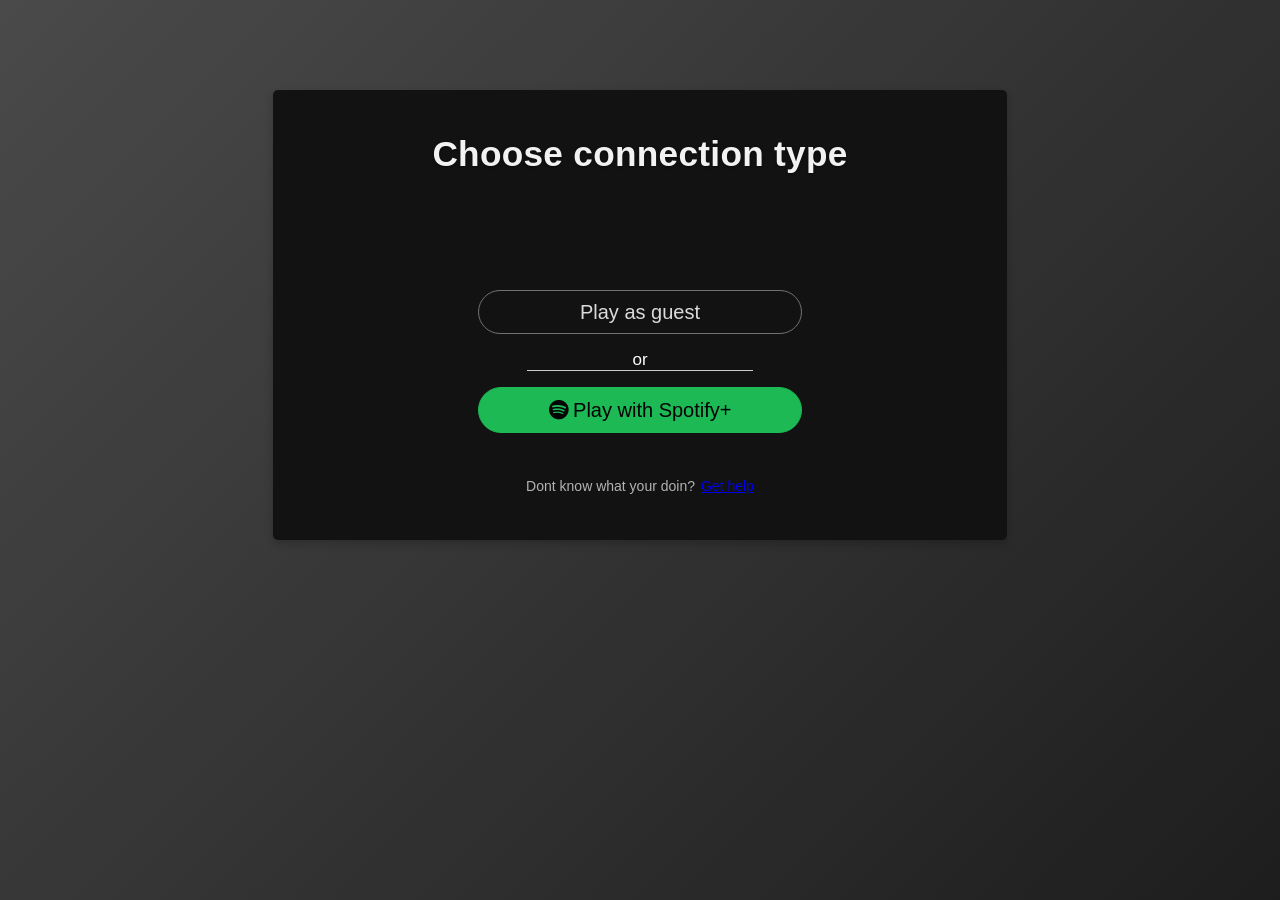
==== src/index.html @ c66ce740 "move stuff around" ====
<!DOCTYPE html>
<html lang="en">
<head>
    <meta charset="UTF-8">
    <meta name="viewport" content="width=device-width, initial-scale=1.0">
    <title>Quiz website</title>
    <link rel="stylesheet" href="https://cdnjs.cloudflare.com/ajax/libs/font-awesome/6.4.0/css/all.min.css">
    <link rel="stylesheet" href="styles.css" />
</head>
<body>
    <div class="full-container full-container-index">
        <div class="container">
            <h1 style="text-align:center">Choose connection type</h1>
            <div class="button_col">
                <a href="#" class="guest btn"> Play as guest</a>
                <div class="or-divider">
                    <span class="vl-innertext">or</span>
                </div>
                <a href="https://accounts.spotify.com/authorize?client_id=6a0c19945dd14aa29406d2311b6c3d64&response_type=code&redirect_uri=https%3A%2F%2Fexample.org%2Fcallback&scope=user-read-private%20user-read-email" class="spotify btn">
                <i class="fab fa-spotify"></i> Play with Spotify+
                </a>
            </div>
            <div class="sign-up-container">
                <div class="help-footer">
                    <span class="help-text">Dont know what your doin?</span>
                    <a target="_blank" href="https://www.youtube.com/watch?v=oHg5SJYRHA0&ab_channel=cotter548" class="help_btn">Get help</a>
                </div>
            </div>
        </div>
    </div>

</body>
</html>
---- src/styles.css ----
* {
    box-sizing: border-box;
    margin: 0;
    padding: 0;
    font-family: Circular, Helvetica, Arial, sans-serif;
}

:root {
    --background-base: #1ed760;
    --wrong-answer: red;
    --score-final: 0;
    --time-taken-final: 0;
    --correct-answers-final: 0;
    --best-question-final: 0;
    --best-artist-final:"none";
}
@property --score {
  syntax: "<integer>";
  initial-value: 0;
  inherits: false;
}
@property --time-taken {
    syntax: "<integer>";
    initial-value: 0;
    inherits: false;
}

@property --correct-answers {
    syntax: "<integer>";
    initial-value: 0;
    inherits: false;
}


@property --best-question {
    syntax: "<integer>";
    initial-value: 0;
    inherits: false;
}




.full-container {
    background: 
    /* linear-gradient(rgba(255, 255, 255, 0.1) 0%, rgb(0, 0, 0) 100%), */
     linear-gradient(135deg, rgba(80, 80, 80, 0.9) 0%, rgba(30, 30, 30, 0.95) 100%),
     url('https://login.scdn.co/static/images/login-burst.svg') center/cover no-repeat,
    #121212;
    display: flex;
    justify-content: center;
    align-items: flex-start;
    padding: 10vh 20px;
    height: 100vh;
}

.btn {
  width: 100%;
  padding: 12px 12px;
  border: 1px solid #818181;
  border-radius: 9999px;
  margin: 5px 5px;
  opacity: 0.85;
  font-size: 20px;
  line-height: 18px;
  text-decoration: none; /* remove underline from anchors */
  touch-action: manipulation;
  transition-duration: 33ms;
  transition-property: background-color, border-color, color, box-shadow, filter, transform;
  background-color: transparent;
  color: #ffffff;
  box-sizing: border-box;

}


.btn:hover {
  opacity: 0.7;
  border-color: #ffffff;
}

.spotify {
    background-color: var(--background-base);
    border: 1px solid var(--background-base);
    color: #000000;
}

.or-divider {
  font-size: 17px;
  width: 70%;
  border-bottom: 1px solid #ccc;
  color: #ffffff;
  
}

.container {
    border-radius: 5px;
    background-color: #121212;
    width: 100%;
    max-width: 734px;
    padding: 20px 10px 30px 10px;
    box-shadow: 0 4px 8px 0 rgba(0, 0, 0, 0.2);
    display: flex;
    flex-direction: column;
    text-align: center;
    justify-content: flex-start;
    min-height: 50vh;
    

}
h1 {
    display: block;
    font-size: 2em;
    margin-block-start: 0.67em;
    margin-block-end: 0.67em;
    margin-inline-start: 0px;
    margin-inline-end: 0px;
    font-weight: bold;
    unicode-bidi: isolate;
    font-weight: 700;   /* Bold, but not super heavy */
    font-size: 2.2rem;  /* Or responsive units like clamp() */
    letter-spacing: 0.3px; /* Adds slight polish */
    text-shadow: 0 1px 3px rgba(0, 0, 0, 0.4);
    color: #f2f2f2;
    font-weight: 700;   /* Bold, but not super heavy */
    font-size: 2.2rem;  /* Or responsive units like clamp() */
    letter-spacing: 0.3px; /* Adds slight polish */
    text-shadow: 0 1px 3px rgba(0, 0, 0, 0.4);
    
}

.help-footer {
  display: flex;
  justify-content: center;
  align-items: center;
  gap: 6px;
  font-size: 14px;
  color: #b3b3b3;
  margin-top: 40px;
  text-align: center;
}

.help_btn  {
    align-items: center;
    display: flex;
    flex-direction: column;
    gap: 6px;
    font-size: 14px;
}

.button_col {
  display: flex;
  flex-direction: column;
  align-items: center;
  list-style: none;
  padding: 0px;
  text-indent: 0px;
  display: flex;
  flex-direction: column;
  width: 324px;
  margin: 0px auto;
  row-gap: normal;
  gap: 11px; /* spacing between buttons */
  margin-top: auto;
}

.sign-up-container {
    display: block;
    padding-block-end: 16px;
}

.setup-container {
    position: relative;
    display: flex;
    flex-direction: column;
    background-color: #121212;
    row-gap: normal;
    width: 100%;
    border-radius: 8px;
    justify-content: flex-start;
    padding: 10px;
    align-items: center;
    max-width: 900px;
    color:#121212;
    min-height: 55vh;
    max-height: 70vh;
    padding-bottom: 30px;
}

.content-box {
    transition: height 0.3s ease, padding 0.3s ease;
}

.setup-container h1 {
    color: #ff6ec4;
    opacity: 0.7;

}
.dashboard {
    padding: 50px;
}
.progress-tab {
   display: flex;
   flex-direction: row;
   position: relative;
   justify-content: space-between;
   margin: 1rem 0 2rem;
   width: 60%;
   box-sizing: border-box;
   counter-reset: step; /* creates a variable name (essentially) */
   z-index: 2;
}

.progress-tab::before {
    content: "";
    position: absolute;/* i think this is used such that it goes through the other elements. */
    background: rgba(255, 255, 255, 0.185);
    transform: translateY(-50%);
    top: 50%;
    height: 4px;
    width: 100%;/* i dont have better solution for now. this includes the padding into the width*/
    z-index: -1;
}

.tablinks-btn {
    transition: 0.3s;
    border: none;
    outline: none;
    padding: 8px 12px;
    border-radius: 50%;
    background-color: #E5E4E2;
    border: 1px solid #818181;
    color:#121212;
    font-size: 10px;
}

.tablinks-btn.complete {
    background-color: #7975ee;
}
.tablinks-btn-active {
    background-color: #ff6ec4 !important;
    color: #f3f3f3 !important;
}

.tablinks-btn.complete::before {
    background-color: transparent;
    color: #121212;
    content: "✔";
    padding: 0px 0px;
}

.tablinks-btn.complete.tablinks-btn-active::before {
    /* make a more specific class that can be used when a tablink is both active and complete to style it*/
    counter-increment: step;
    content: counter(step);
    color: #f3f3f3;
}
.tablinks-btn::before {
    counter-increment: step; /* tells us what incrementation to use it will be used in DOM order. so the first in the html list will be 1.*/
    content: counter(step); /* sets the content to be the counter*/
}

.tablinks-btn::after {
    content: attr(data-title);
    position: absolute;
    top: calc(100% + 0.5rem);
    transform: translateX(-50%);
    font-size: 0.85rem;
    color: #666;
}
.tablinks-btn:hover {
  border-color: #ffffff;
  cursor: pointer;

}

.step-select {
    padding: 5px 20px;
    float: left;
}
.h1-dashboard {
    margin-block-end: 0.2em;
}
.h3-dashboard {
    color: #f2f2f2;
}
/*dashboard search playlists components. */

.setup-step {
    display: none;
    transform-origin: top;
    animation: animate 0.5s;
}

.setup-step-active {
    position: relative; /* enables child absolute positioning */
    border-radius: 10px;
    border: #666 1px;
    border-style: solid;
    display: flex;
    padding: 10px 10px;
    flex-direction: column;
    justify-content: flex-start;
    width: 90%;
    align-items: flex-start;
    overflow-y: hidden;
    margin-bottom: 10px;
    flex-grow: 0.7;
}


/* width */
::-webkit-scrollbar {
  width: 12px;
}

/* Track */
::-webkit-scrollbar-track {
  background: #888; 
  border-radius: 5px;
}
 
/* Handle */
::-webkit-scrollbar-thumb {
  background: #555;
  border-radius: 5px;
  border: 3px solid #888;/*this adds the gaps between the track and the thumb */
}

/* Handle on hover */
::-webkit-scrollbar-thumb:hover {
  background: #555; 
}

/* .search-bar {
    display: flex;
    justify-content: space-between;
    width: 100%;
    padding: 0 0 4px 0;
    align-items: flex-start;
} */
.container-next-sort {
    display: flex;
    flex-direction: row;
    gap: 5px;
}
.setup-step input[type=text],.search-bar {
  float: left;
  padding: 4px;
  border: none;
  font-size: 17px;
  background-color: #666;
  border-radius: 10px;
  color: #f2f2f2;
  max-width: 40%;
  min-width: 150px;
  min-height: 60%;
}

.sort-btn {
    all: unset;
    color: #666;
    background-color: transparent;
    cursor: pointer;
}

::placeholder {
    color: #f2f2f2;
    opacity: 0.6;
}

/* we now will do the row stuff*/

.rows-search-container {
    padding:5px 5px;
    display: flex;
    flex-direction: column;
    row-gap: 10px;
    width: 100%;
    max-height: 100%;
    column-gap: 16px;
    align-items: center;
    overflow-y: auto;
    overflow-x: hidden;
    counter-reset: step-playlist;
}

.rows-search-container.masked, .rows-search-container-dropdown.masked {
    mask-image: linear-gradient(to bottom, black 80%, transparent 100%) !important;
    -webkit-mask-image: linear-gradient(to bottom, black 80%, transparent 100%) !important;
    mask-size: 100% 100% !important;
    mask-repeat: no-repeat !important;
    -webkit-mask-size: 100% 100% !important;
    -webkit-mask-repeat: no-repeat !important;
}

.row-search {
    width: 100%;
    display: grid;
    align-items: center;
    column-gap: 10px;
    padding: 5px 5px;
    grid-template-columns: 10px 50px 1fr 100px;
    border-radius: 10px;
    
}

.row-search:hover, .row-search-dropdown:hover {
    transition: 0.3s;
    background-color: #222222;
    cursor: pointer;
}
.img-container {
    width: 50px;
    height: 50px;
    overflow: hidden;
    position: relative;
}

.row-index::before {
    counter-increment: step-playlist; /* tells us what incrementation to use it will be used in DOM order. so the first in the html list will be 1.*/
    content: counter(step-playlist); /* sets the content to be the counter*/
    color: #f2f2f2;
}


.text-column {
    color: #f2f2f2;

}

.img-container img {
  width: 100%;
  height: 100%;
  object-fit: cover;
  display: block;
  border-radius: 8px; /* optional rounded corners */
}


.row-search-selected {
    transition: 0.3s;
    animation: gradientShift 6s ease infinite;
    background: linear-gradient(270deg, #ff6ec4, #7975ee, #ff6ec4);
    background-size: 400% 400%; /* zooms out so you may see only a prtion of the background */
}

.row-index.row-index-selected::before {
    color: #f2f2f2;
    content: "✔";
    padding: 0px 0px;
}

@keyframes gradientShift {
  0% { background-position: 0% 50%; }
  50% { background-position: 100% 50%; }
  100% { background-position: 0% 50%; }


}

/*below is the css for a multi choice question*/
.multi-choice-select-container {
    width: 100%;
    padding: 0px 0px;
    display: flex;
    align-items: flex-start;
    justify-content: flex-start;
    flex-direction: column;
    overflow-y: hidden;
    overflow-x: hidden;
}
.multi-choice-options-container {
    display: grid;
    width: 100%;
    padding: 0 clamp(5px, 20%, 150px);
    margin-top: 20px;
}

.multi-choice-heading {
    display: flex;
    padding-bottom: 5px;
    align-items: center;
    justify-content: space-between;
    width: 100%;
    padding-right: 5px;
    
}
.multi-choice-option {
    display: flex;
    justify-content: center;
    align-items: center;
    padding: 8px 10px;
    
}

.next-button {
    color: #f2f2f2;
    height: 100%;
    font-size: 25px;
    
}

.next-button:hover {
    border-color: #ffffff;
    color: #ff6ec4;
    transition: 0.3s;
    cursor: pointer;
}

.multi-choice-option:hover {
    color: #ff6ec4;
    transition: 0.3s;
    cursor: pointer;
    opacity: 0.7;
}

.multi-choice-option.btn:hover h4 {
  color: #ff6ec4;
  transition: 0.3s;
}


.row-search.hide-row-search {
    display: none;
    transform-origin: top;
    animation: animate 0.5s;
}
.start-game-button-container {
    width: 90%;
    max-width: 650px;
    display: flex;
    flex-direction: row;
    align-items: center;
    justify-content: flex-end;

}
.start-game-btn {
    color: #f2f2f2;
    background-color: #6A82FB;
    bottom: 5px;
    border:#b3b3b3 solid 1px;
    border-radius: 10px;
    right: 5px;
    padding: 10px 20px;
    cursor: pointer;
    filter: none;
    pointer-events: auto;
    width: auto;
    font-size: 16px;
    position: relative;
    
}


.not-clickable {
  filter: grayscale(100%) brightness(0.7);
  cursor: not-allowed;
  pointer-events: auto;/* stops button clicks but still allows hover */
}



.start-game-btn .tooltiptext {
    display: none;
}

.start-game-btn:hover .tooltiptext {
    visibility: hidden;
}

.start-game-btn.not-clickable:hover .tooltiptext {
  visibility: visible;
  cursor:default;
  opacity: 1;
}
.start-game-btn.not-clickable .tooltiptext {
  display: inline;
  visibility: hidden;
  width: 120px;
  background-color: black;
  color: white;
  text-align: center;
  border-radius: 3px;
  padding: 5px 0;
  /* Position the tooltip */
  position: absolute;
  z-index: 1;
  left: 50%;
  margin-left: -60px;
  top: 110%;
}

#loading-state {
    display: none;
}
.spinner {
    stroke: #ff6ec4;


}

.spinner-rotate {
    transform-origin: center;
    animation: spinner-rotate-animation 2s linear infinite;
}


.spinner-ring {
  stroke-linecap: round;
  animation: spinner-dash-animation 1.5s ease-in-out infinite;
}


@keyframes spinner-rotate-animation {
  100% {
    transform: rotate(360deg);
  }
}


@keyframes spinner-dash-animation {
  0% {
    stroke-dasharray: 0 150;
    stroke-dashoffset: 0;
  }
  47.5% {
    stroke-dasharray: 42 150;
    stroke-dashoffset: -16;
  }

  95%, 100% {
    stroke-dasharray: 42 150;
    stroke-dashoffset: -59;
  }

}

.game-container {
    position: relative;
    color: #f2f2f2;
    padding-top: 0px;
}

.game-progress-bar {
    color: #666;
    counter-reset: questionNum;
    
}

.progress-complete { 
    stroke-dasharray: 64 0;/*for the 48 24 box, max is 64, */
    stroke-dashoffset: 16;
    stroke-linecap: round;
    animation: progress-dynamic 4s ease-in-out infinite;
}

.progress-not-complete {
    stroke-dasharray: 48 16;
    stroke-dashoffset: 64;

}
@keyframes progress-dynamic {
    0% {
        stroke-dasharray: 64 0;
     }
     50% {
        stroke-dasharray: 0 64;
     }
     100% {
        stroke-dasharray: 64 0;
    }
}

.question-container {
    position: relative;
    width: 90%;
    max-width: 650px;
    flex-grow: 1;
    display: flex;
    flex-direction: column;
    padding: 2px;
}

.game-container::before {
    position: absolute;
    content: "";
    left: 25%;
    width: 50%;
    color: #ff6ec4;
    background-color: #ff6ec4;
    height: 2px;
}
.svg-wrapper {
    display: flex;
    align-items: center;
    justify-content: center;
}
/* .svg-wrapper::before {
    position: absolute;
    content: "";
    left: 50%;
    width: 30px;
    color: #ff6ec4;
    background-color: #ff6ec4;
    height: 15px;
    border-bottom-left-radius:999px;
    border-bottom-right-radius: 999px;
    transform: translateX(-50%);
} */

.multi-choice-select-container.multi-choice-select-container-quiz {
    flex-grow: 1;
    display: flex;
    align-items: space-between;
    padding: 2px;
}

.multi-choice-options-container.multi-choice-options-container-quiz {
    flex-grow: 0.7;
    display: flex;
    flex-direction: column;
    justify-content: center;
    align-items: center;
    padding: 5px;
}

.btn-game {
    width: calc(100% - 60px); /*required for the wrong and correct answer display on low viewports MUST BE HARD CODED UNLESS USING JS.*/
    margin: 5px clamp(5px, 5%, 30px);
    white-space: nowrap;
    max-width: 400px;
    min-width: 100px;
}

.qText {
    color: #ff6ec4;
    font-size: 21px;

}

.game-header-wrapper {
    position: relative;
    width: 90%;
    max-width: 650px;
    justify-content: center;
    align-items: center;
    display: flex;
}
.game-score {
    color: transparent;
    position: absolute;
    z-index: 1;
    right: 0%;
    top: 50%;
    transform: translateY(-50%);
    font-size: 20px;
    animation: gradientShift 4s linear infinite;
    background: linear-gradient(60deg, #ff6ec4,#7975ee);
    -webkit-background-clip: text; /* applys the background to the text itself. */
    font-weight: bold;
    background-size: 400% 400%;
}
.score-text {
    color: transparent;
    counter-set: score var(--score);
    transition: --score 3.5s;
}

.score-text::before {
    content: counter(score);
}

.score-text:hover {
  --score: 100;
}

.score-text-review {
    counter-set: score var(--score);
    animation: animate-score-text ease-in-out 2s forwards;
}

.score-text-review::before {
    content: counter(score);
}

.time-text {
    counter-set: time-taken var(--time-taken);
    animation: animate-time-taken-text ease-in-out 2s forwards;

}

.time-text::before {
    content: counter(time-taken);
}

.correct-answer-text {
    counter-set: correct-answers var(--correct-answers);
    animation: animate-correct-answers-text ease-in-out 2s forwards;
}

.correct-answer-text::before {
    content: counter(correct-answers);
}

.best-question-text {
    counter-set: best-question var(--best-question);
    animation: animate-best-question-text ease-in-out 2s forwards;
}

.best-question-text::before {
    content: counter(best-question);
}

.best-artist-text {
    position: relative;
}
.best-artist-text::before {
    content: var(--best-artist-final);
    white-space: nowrap;          /* Prevents line breaks */
    overflow: visible;            /* Allow it to overflow */
    display: inline-block;        /* Required for white-space + size control */
    position: absolute;
    z-index: 1;
    color: transparent;
    animation: animate-blur ease-in-out 2s forwards;
    transform: translateX(-50%) translateY(-50%);
}

@keyframes animate-blur {
    from {
        text-shadow: 0 0 10px #f2f2f2;
    }
    to {
        text-shadow: 0 0 0px #f2f2f2;
    }
}

@keyframes animate-time-taken-text {
    from {
        --time-taken: 0;
    }
    to {
        --time-taken: var(--time-taken-final);
    }
}

@keyframes animate-best-question-text {
    from {
        --best-question: 0;
    }
    to {
        --best-question: var(--best-question-final);
    }
}


@keyframes animate-score-text {
    from {
        --score: 0;
    }
    to {
        --score: var(--score-final);
    }
}

@keyframes animate-correct-answers-text {
    from {
        --correct-answers: 0;
    }
    to {
        --correct-answers: var(--correct-answers-final);
    }
}



.explosion {
    position: absolute;
    left: 50%; top: 50%;
    width: 32px; height: 32px;
    background: url('assets/images/EXPLOSION_ANIMATION.png');
    background-size: 192px 32px;
    image-rendering: pixelated;
    animation: boom 0.7s steps(6) forwards;
    transform-origin: center center;
    transform: translate(-50%, -50%) scale(10);

}

.explosion.explosion-long {
    width: 256px; height: 256px;
    background: url('assets/images/EXPLOSION_LONG_HORIZONTAL.png');
    background-size: 16384px 256px;
    animation: boomLong 1.5s steps(64) forwards;
    transform: translate(-50%, -50%) scale(1.2);
    z-index: 1000;
}
@keyframes boom {
  from { background-position: 0 0; }
  to   { background-position: -192px 0; }
}

@keyframes boomLong{
    from { background-position: 0 0; }
    to{ background-position: -16384px 0}

}

.wrong-answer-btn {
    background-color: var(--wrong-answer);
    border-color: var(--wrong-answer);
    position: relative; 
}

.wrong-answer-txt {
    color: var(--wrong-answer);

}

.wrong-answer-btn::after, .wrong-answer-txt::after {
    content:"❌";
    position: absolute;
    width: 30px;
    height: 18px;
    right: 0%;
    font-size: 20px;
    background-color: transparent;
    transform: translateX(30px);

}
.right-answer-btn {
    background-color: var(--background-base);
    position: relative;
}

.right-answer-btn::after, .right-answer-txt::after {
    content: "✔️";
    position: absolute;
    width: 30px;
    height: 18px;
    right: 0%;
    font-size: 20px;
    background-color: transparent;
    transform: translateX(30px);
}

.right-answer-txt {
    color: var(--background-base);

}

.points-pop-up {
    color: transparent;
    right: 50%;
    top: 50%;
    transform-origin: center middle;
    position:absolute;
    z-index: 10;
    font-size: 10px;
    font-weight: bold;
    animation: points-expand 0.5s ease-in forwards;
    background: transparent;
}

@keyframes points-expand {
    0% {
        scale: 1;
    }
    100% {
        scale: 5;
    }
}

.flying-numbers {
    color: transparent;
    background: linear-gradient(60deg, #ff6ec4,#7975ee);
    -webkit-background-clip: text;
    background-size: 400% 400%;
    transition: transform 1s ease-in;
    display: inline-block;/*this is required to apply the transform property to a span element. */
    animation: gradientShift 3s ease infinite;
}

.album-cover-container {
    width: 100%;
    display: flex;
    justify-content: center;
    position:relative;
    z-index: 1;
}

.album-check-question-img {
    width: 200px;
    height: 200px;
    border-radius: 5px;
}

.span-bold {
    font-weight: bold;
}

.search-bar input[type=text] {
    background-color: transparent;
    border: none;
    height: 100%;
    width: 100%;
    padding: 0;
    caret-color: #f2f2f2;
    font-size: 15px;
    color: #f2f2f2;
}

.search-bar input[type=text]:focus {
    
    outline: none;
}

.search-bar {
    border: 1px solid transparent;
    transition: transform 0.2s ease-in;
    display: flex;
    flex-direction: row;
}

.search-bar:has(input:focus) {
    /* the class has a child input: focus that can be selected*/
    border: 1px solid #f2f2f2;
    
}


.search-bar:hover {
    transform: scale(1.03);
}
.fa-caret-down {
    transition: transform 0.3s ease-in;
}
.search-bar:has(input:focus) .fa-caret-down {
    /*when the search bar has a child input in focus, the child element fa-caret-downb value should see this. */
    transform: rotate(90deg);
}

.container-wrapper-dropdown {
    background-color: #666;
    opacity: 0.95;
    width: 100%;
    display: none;
    position: absolute;
    top: 100%;
    z-index: 3;
    border-radius: 5px;
}
.rows-search-container-dropdown {
    position: relative;
    display: none;
    height: 150px;/*UPDATE THIS VALUE TO CHANGE THE HEIGHT OF THE ROW*/
    width: 100%;
    color: #f2f2f2;
    background-color: #666;
    padding-right: 15px;
    border-radius: 9px;
    opacity: 0.95;
    overflow-x: hidden;
    overflow-y: auto;
}

.search-bar-dropdown-container {
    position: relative;
    display: block;
}

.row-search-dropdown span {
    display: inline-block;
    position: relative;
}

.row-search-dropdown:hover span {
    animation: banner-rotate 5s linear infinite;
    padding-left: 50%;
    padding-right: 50%;
}

.row-search-dropdown {
    width: 100%;
    white-space: nowrap;
    overflow: hidden;
    position: absolute;
    border-radius: 5px;
    padding: 5px 5px;
    height: 30px;
    cursor: pointer;
}

@keyframes banner-rotate {
    0%   { transform: translate(0, 0); }
    100% { transform: translate(-75%, 0); }
}

.rows-search-container-dropdown.show, .container-wrapper-dropdown.show {
    display: block;
}
.answer-container {
    width: 100%;
    align-items: center;
    justify-content: center;
    display: grid;
    grid-auto-flow: column;
    gap: 0px;
    font-size: 12px;
    padding: 5px 5px;
    margin-bottom: 7px;
    height: 20px;

}

.text-answer {
    height: 100%;
    position:relative;
    width: 10px;
    justify-content: center;
    display: flex;
    align-items: flex-start;
}

.text-answer::after {
    content: "_";
    color: #f2f2f2;
    position: absolute;
    z-index: 2;
    bottom: 70%;
    height: 3px;
    left: 50%;
    transform: translateX(-50%);
}

#img-canvas {
    border-radius: 7px;
}

.verticle-align-center-1-line {
    gap: 5px;
    display: flex;
    flex-direction: row;
    align-items: center;
    justify-content: center;
    position: relative;
    width: 100%;
    padding: 5px 5px;
}

.review-container {
    position: relative;
    justify-content: center;
}

.review-container::before {
    content: "";
    display: none;
}

.full-container-width-height {
    flex:1;/* should take up the remainder of the space in the flex container*/
    position: relative;
    height: 100%;
    width: 100%;
    display: flex;
    align-items: center;
    justify-content: center;
}
.stats-table {
    display: flex;
    flex-direction: column;
    align-items: center;
    justify-content: flex-start;
}
.stat-row {
    grid-template-columns: 1fr 100px;
    position: relative;
}

.text-column.stat {
    align-items: center;
    justify-content: center;
    display: flex;
    flex-direction: row;
    
}

.stats-container h3 {
    color: #f2f2f2;
}
.color-text {
    animation: gradientShift 6s ease infinite;
    background: linear-gradient(60deg, #ff6ec4,#7975ee);
    color: transparent;
    -webkit-background-clip: text; /* applys the background to the text itself. */
    background-size: 400% 400%;
}

.stat-row::after {
    position: absolute;
    width: 100px;
    content: "";
    height: 1px;
    background: #ff6ec4;
    opacity: 0.5;
    background-size: 400% 400%;
    animation: gradientShift 6s ease infinite;
    z-index: 1;
    color: #f2f2f2;
    bottom: 0%;
    left: 50%;
    transform: translateX(-50%);

}

.quiz-lynx-container {
    flex:0.2;
}
.quiz-lynx-text {
    font-family: cursive;
    position: relative;
}


.quiz-lynx-text::after {
  content: "";
  position: absolute;
  left: 0;
  bottom: 0;
  width: 100%;
  height: 5px;
  background: linear-gradient(60deg, #ff6ec4,#7975ee);
  opacity: 0.9;
  border-bottom-left-radius: 50% 100%;
  border-bottom-right-radius: 50% 100%;
  transform: translateY(100%);
}
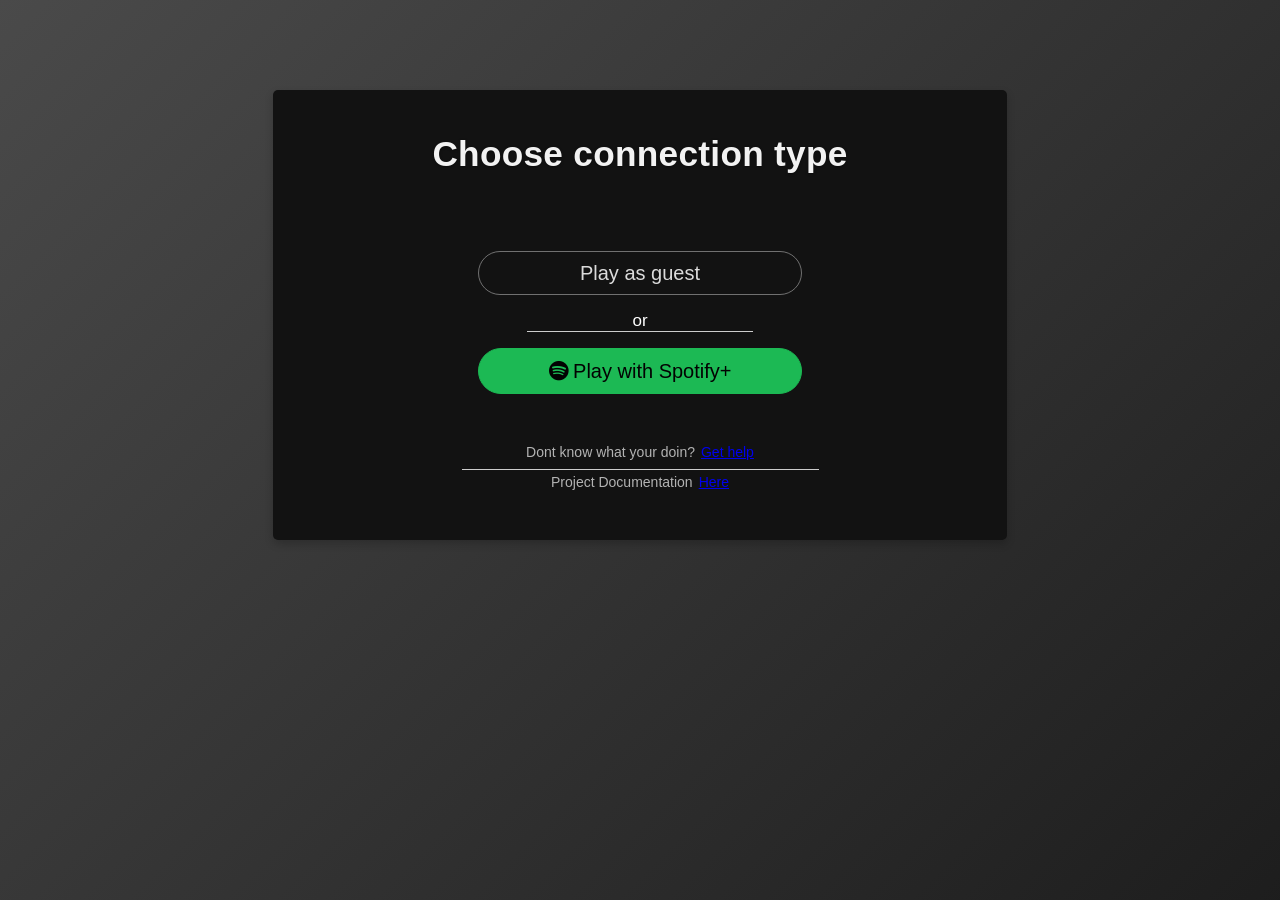
==== commit ace0b47f: "minor changes to allow integration with play as guest button. Updated contents of the guest default " ====
--- a/src/index.html
+++ b/src/index.html
@@ -4,19 +4,21 @@
     <meta charset="UTF-8">
     <meta name="viewport" content="width=device-width, initial-scale=1.0">
     <title>Quiz website</title>
+    <script src="js/index_logic.js"></script>
+    <script src="js/index.js" defer></script>
     <link rel="stylesheet" href="https://cdnjs.cloudflare.com/ajax/libs/font-awesome/6.4.0/css/all.min.css">
-    <link rel="stylesheet" href="styles.css" />
+    <link rel="stylesheet" href="css/styles.css" />
 </head>
 <body>
     <div class="full-container full-container-index">
         <div class="container">
             <h1 style="text-align:center">Choose connection type</h1>
             <div class="button_col">
-                <a href="#" class="guest btn"> Play as guest</a>
+                <a href="#" class="guest btn" id="guest-btn"> Play as guest</a>
                 <div class="or-divider">
                     <span class="vl-innertext">or</span>
                 </div>
-                <a href="https://accounts.spotify.com/authorize?client_id=6a0c19945dd14aa29406d2311b6c3d64&response_type=code&redirect_uri=https%3A%2F%2Fexample.org%2Fcallback&scope=user-read-private%20user-read-email" class="spotify btn">
+                <a href="https://accounts.spotify.com/authorize?client_id=6a0c19945dd14aa29406d2311b6c3d64&response_type=code&redirect_uri=http%3A%2F%2F127.0.0.1%3A3000%2Fdashboard.html&scope=user-read-private%20user-read-email" class="spotify btn" id="redirect-link">
                 <i class="fab fa-spotify"></i> Play with Spotify+
                 </a>
             </div>
@@ -25,6 +27,10 @@
                     <span class="help-text">Dont know what your doin?</span>
                     <a target="_blank" href="https://www.youtube.com/watch?v=oHg5SJYRHA0&ab_channel=cotter548" class="help_btn">Get help</a>
                 </div>
+                <div class="help-footer" style="margin-top:5px;border-top: 1px solid #ccc">
+                    <span class="help-text">Project Documentation</span>
+                    <a target="_blank" href="https://github.com/Rory-Thompson/fe_spotify_game_v1/blob/main/README.md" class="help_btn">Here</a>
+                </div>
             </div>
         </div>
     </div>
--- a/src/css/styles.css
+++ b/src/css/styles.css
@@ -0,0 +1,1245 @@
+* {
+    box-sizing: border-box;
+    margin: 0;
+    padding: 0;
+    font-family: Circular, Helvetica, Arial, sans-serif;
+}
+
+:root {
+    --background-base: #1ed760;
+    --wrong-answer: red;
+    --score-final: 0;
+    --time-taken-final: 0;
+    --correct-answers-final: 0;
+    --best-question-final: 0;
+    --best-artist-final:"none";
+}
+@property --score {
+  syntax: "<integer>";
+  initial-value: 0;
+  inherits: false;
+}
+@property --time-taken {
+    syntax: "<integer>";
+    initial-value: 0;
+    inherits: false;
+}
+
+@property --correct-answers {
+    syntax: "<integer>";
+    initial-value: 0;
+    inherits: false;
+}
+
+
+@property --best-question {
+    syntax: "<integer>";
+    initial-value: 0;
+    inherits: false;
+}
+
+
+
+
+.full-container {
+    background: 
+    /* linear-gradient(rgba(255, 255, 255, 0.1) 0%, rgb(0, 0, 0) 100%), */
+     linear-gradient(135deg, rgba(80, 80, 80, 0.9) 0%, rgba(30, 30, 30, 0.95) 100%),
+     url('https://login.scdn.co/static/images/login-burst.svg') center/cover no-repeat,
+    #121212;
+    display: flex;
+    justify-content: center;
+    align-items: flex-start;
+    padding: 10vh 20px;
+    height: 100vh;
+}
+
+.btn {
+  width: 100%;
+  padding: 12px 12px;
+  border: 1px solid #818181;
+  border-radius: 9999px;
+  margin: 5px 5px;
+  opacity: 0.85;
+  font-size: 20px;
+  line-height: 18px;
+  text-decoration: none; /* remove underline from anchors */
+  touch-action: manipulation;
+  transition-duration: 33ms;
+  transition-property: background-color, border-color, color, box-shadow, filter, transform;
+  background-color: transparent;
+  color: #ffffff;
+  box-sizing: border-box;
+
+}
+
+
+.btn:hover {
+  opacity: 0.7;
+  border-color: #ffffff;
+}
+
+.spotify {
+    background-color: var(--background-base);
+    border: 1px solid var(--background-base);
+    color: #000000;
+}
+
+.or-divider {
+  font-size: 17px;
+  width: 70%;
+  border-bottom: 1px solid #ccc;
+  color: #ffffff;
+  
+}
+
+.container {
+    border-radius: 5px;
+    background-color: #121212;
+    width: 100%;
+    max-width: 734px;
+    padding: 20px 10px 30px 10px;
+    box-shadow: 0 4px 8px 0 rgba(0, 0, 0, 0.2);
+    display: flex;
+    flex-direction: column;
+    text-align: center;
+    justify-content: flex-start;
+    min-height: 50vh;
+    
+
+}
+h1 {
+    display: block;
+    font-size: 2em;
+    margin-block-start: 0.67em;
+    margin-block-end: 0.67em;
+    margin-inline-start: 0px;
+    margin-inline-end: 0px;
+    font-weight: bold;
+    unicode-bidi: isolate;
+    font-weight: 700;   /* Bold, but not super heavy */
+    font-size: 2.2rem;  /* Or responsive units like clamp() */
+    letter-spacing: 0.3px; /* Adds slight polish */
+    text-shadow: 0 1px 3px rgba(0, 0, 0, 0.4);
+    color: #f2f2f2;
+    font-weight: 700;   /* Bold, but not super heavy */
+    font-size: 2.2rem;  /* Or responsive units like clamp() */
+    letter-spacing: 0.3px; /* Adds slight polish */
+    text-shadow: 0 1px 3px rgba(0, 0, 0, 0.4);
+    
+}
+
+.help-footer {
+  display: flex;
+  justify-content: center;
+  align-items: center;
+  gap: 6px;
+  font-size: 14px;
+  color: #b3b3b3;
+  margin-top: 40px;
+  min-height:25px;
+  width:50%;
+  text-align: center;
+}
+
+.help_btn  {
+    align-items: center;
+    display: flex;
+    flex-direction: column;
+    gap: 6px;
+    font-size: 14px;
+}
+
+.button_col {
+  display: flex;
+  flex-direction: column;
+  align-items: center;
+  list-style: none;
+  padding: 0px;
+  text-indent: 0px;
+  display: flex;
+  flex-direction: column;
+  width: 324px;
+  margin: 0px auto;
+  row-gap: normal;
+  gap: 11px; /* spacing between buttons */
+  margin-top: auto;
+}
+
+.sign-up-container {
+    display: flex;
+    flex-direction: column;
+    align-items: center;
+    justify-content: center;
+    padding-block-end: 16px;
+}
+
+.setup-container {
+    position: relative;
+    display: flex;
+    flex-direction: column;
+    background-color: #121212;
+    row-gap: normal;
+    width: 100%;
+    border-radius: 8px;
+    justify-content: flex-start;
+    padding: 10px;
+    align-items: center;
+    max-width: 900px;
+    color:#121212;
+    min-height: 55vh;
+    max-height: 70vh;
+    padding-bottom: 30px;
+}
+
+.content-box {
+    transition: height 0.3s ease, padding 0.3s ease;
+}
+
+.setup-container h1 {
+    color: #ff6ec4;
+    opacity: 0.7;
+
+}
+.dashboard {
+    padding: 50px;
+}
+.progress-tab {
+   display: flex;
+   flex-direction: row;
+   position: relative;
+   justify-content: space-between;
+   margin: 1rem 0 2rem;
+   width: 60%;
+   box-sizing: border-box;
+   counter-reset: step; /* creates a variable name (essentially) */
+   z-index: 2;
+}
+
+.progress-tab::before {
+    content: "";
+    position: absolute;/* i think this is used such that it goes through the other elements. */
+    background: rgba(255, 255, 255, 0.185);
+    transform: translateY(-50%);
+    top: 50%;
+    height: 4px;
+    width: 100%;/* i dont have better solution for now. this includes the padding into the width*/
+    z-index: -1;
+}
+
+.tablinks-btn {
+    transition: 0.3s;
+    border: none;
+    outline: none;
+    padding: 8px 12px;
+    border-radius: 50%;
+    background-color: #E5E4E2;
+    border: 1px solid #818181;
+    color:#121212;
+    font-size: 10px;
+}
+
+.tablinks-btn.complete {
+    background-color: #7975ee;
+}
+.tablinks-btn-active {
+    background-color: #ff6ec4 !important;
+    color: #f3f3f3 !important;
+}
+
+.tablinks-btn.complete::before {
+    background-color: transparent;
+    color: #121212;
+    content: "✔";
+    padding: 0px 0px;
+}
+
+.tablinks-btn.complete.tablinks-btn-active::before {
+    /* make a more specific class that can be used when a tablink is both active and complete to style it*/
+    counter-increment: step;
+    content: counter(step);
+    color: #f3f3f3;
+}
+.tablinks-btn::before {
+    counter-increment: step; /* tells us what incrementation to use it will be used in DOM order. so the first in the html list will be 1.*/
+    content: counter(step); /* sets the content to be the counter*/
+}
+
+.tablinks-btn::after {
+    content: attr(data-title);
+    position: absolute;
+    top: calc(100% + 0.5rem);
+    transform: translateX(-50%);
+    font-size: 0.85rem;
+    color: #666;
+}
+.tablinks-btn:hover {
+  border-color: #ffffff;
+  cursor: pointer;
+
+}
+
+.step-select {
+    padding: 5px 20px;
+    float: left;
+}
+.h1-dashboard {
+    margin-block-end: 0.2em;
+}
+.h3-dashboard {
+    color: #f2f2f2;
+}
+/*dashboard search playlists components. */
+
+.setup-step {
+    display: none;
+    transform-origin: top;
+    animation: animate 0.5s;
+}
+
+.setup-step-active {
+    position: relative; /* enables child absolute positioning */
+    border-radius: 10px;
+    border: #666 1px;
+    border-style: solid;
+    display: flex;
+    padding: 10px 10px;
+    flex-direction: column;
+    justify-content: flex-start;
+    width: 90%;
+    align-items: flex-start;
+    overflow-y: hidden;
+    margin-bottom: 10px;
+    flex-grow: 0.7;
+}
+
+
+/* width */
+::-webkit-scrollbar {
+  width: 12px;
+}
+
+/* Track */
+::-webkit-scrollbar-track {
+  background: #888; 
+  border-radius: 5px;
+}
+ 
+/* Handle */
+::-webkit-scrollbar-thumb {
+  background: #555;
+  border-radius: 5px;
+  border: 3px solid #888;/*this adds the gaps between the track and the thumb */
+}
+
+/* Handle on hover */
+::-webkit-scrollbar-thumb:hover {
+  background: #555; 
+}
+
+/* .search-bar {
+    display: flex;
+    justify-content: space-between;
+    width: 100%;
+    padding: 0 0 4px 0;
+    align-items: flex-start;
+} */
+.container-next-sort {
+    display: flex;
+    flex-direction: row;
+    gap: 5px;
+}
+.setup-step input[type=text],.search-bar {
+  float: left;
+  padding: 4px;
+  border: none;
+  font-size: 17px;
+  background-color: #666;
+  border-radius: 10px;
+  color: #f2f2f2;
+  max-width: 40%;
+  min-width: 150px;
+  min-height: 60%;
+}
+
+.sort-btn {
+    all: unset;
+    color: #666;
+    background-color: transparent;
+    cursor: pointer;
+}
+
+::placeholder {
+    color: #f2f2f2;
+    opacity: 0.6;
+}
+
+/* we now will do the row stuff*/
+
+.rows-search-container {
+    padding:5px 5px;
+    display: flex;
+    flex-direction: column;
+    row-gap: 10px;
+    width: 100%;
+    max-height: 100%;
+    column-gap: 16px;
+    align-items: center;
+    overflow-y: auto;
+    overflow-x: hidden;
+    counter-reset: step-playlist;
+}
+
+.rows-search-container.masked, .rows-search-container-dropdown.masked {
+    mask-image: linear-gradient(to bottom, black 80%, transparent 100%) !important;
+    -webkit-mask-image: linear-gradient(to bottom, black 80%, transparent 100%) !important;
+    mask-size: 100% 100% !important;
+    mask-repeat: no-repeat !important;
+    -webkit-mask-size: 100% 100% !important;
+    -webkit-mask-repeat: no-repeat !important;
+}
+
+.row-search {
+    width: 100%;
+    display: grid;
+    align-items: center;
+    column-gap: 10px;
+    padding: 5px 5px;
+    grid-template-columns: 10px 50px 1fr 100px;
+    border-radius: 10px;
+    
+}
+
+.row-search:hover, .row-search-dropdown:hover {
+    transition: 0.3s;
+    background-color: #222222;
+    cursor: pointer;
+}
+.img-container {
+    width: 50px;
+    height: 50px;
+    overflow: hidden;
+    position: relative;
+}
+
+.row-index::before {
+    counter-increment: step-playlist; /* tells us what incrementation to use it will be used in DOM order. so the first in the html list will be 1.*/
+    content: counter(step-playlist); /* sets the content to be the counter*/
+    color: #f2f2f2;
+}
+
+
+.text-column {
+    color: #f2f2f2;
+
+}
+
+.img-container img {
+  width: 100%;
+  height: 100%;
+  object-fit: cover;
+  display: block;
+  border-radius: 8px; /* optional rounded corners */
+}
+
+
+.row-search-selected {
+    transition: 0.3s;
+    animation: gradientShift 6s ease infinite;
+    background: linear-gradient(270deg, #ff6ec4, #7975ee, #ff6ec4);
+    background-size: 400% 400%; /* zooms out so you may see only a prtion of the background */
+}
+
+.row-index.row-index-selected::before {
+    color: #f2f2f2;
+    content: "✔";
+    padding: 0px 0px;
+}
+
+@keyframes gradientShift {
+  0% { background-position: 0% 50%; }
+  50% { background-position: 100% 50%; }
+  100% { background-position: 0% 50%; }
+
+
+}
+
+/*below is the css for a multi choice question*/
+.multi-choice-select-container {
+    width: 100%;
+    padding: 0px 0px;
+    display: flex;
+    align-items: flex-start;
+    justify-content: flex-start;
+    flex-direction: column;
+    overflow-y: hidden;
+    overflow-x: hidden;
+}
+.multi-choice-options-container {
+    display: grid;
+    width: 100%;
+    padding: 0 clamp(5px, 20%, 150px);
+    margin-top: 20px;
+}
+
+.multi-choice-heading {
+    display: flex;
+    padding-bottom: 5px;
+    align-items: center;
+    justify-content: space-between;
+    width: 100%;
+    padding-right: 5px;
+    
+}
+.multi-choice-option {
+    display: flex;
+    justify-content: center;
+    align-items: center;
+    padding: 8px 10px;
+    
+}
+
+.next-button {
+    color: #f2f2f2;
+    height: 100%;
+    font-size: 25px;
+    
+}
+
+.next-button:hover {
+    border-color: #ffffff;
+    color: #ff6ec4;
+    transition: 0.3s;
+    cursor: pointer;
+}
+
+.multi-choice-option:hover {
+    color: #ff6ec4;
+    transition: 0.3s;
+    cursor: pointer;
+    opacity: 0.7;
+}
+
+.multi-choice-option.btn:hover h4 {
+  color: #ff6ec4;
+  transition: 0.3s;
+}
+
+
+.row-search.hide-row-search {
+    display: none;
+    transform-origin: top;
+    animation: animate 0.5s;
+}
+.start-game-button-container {
+    width: 90%;
+    max-width: 650px;
+    display: flex;
+    flex-direction: row;
+    align-items: center;
+    justify-content: flex-end;
+
+}
+.start-game-btn {
+    color: #f2f2f2;
+    background-color: #6A82FB;
+    bottom: 5px;
+    border:#b3b3b3 solid 1px;
+    border-radius: 10px;
+    right: 5px;
+    padding: 10px 20px;
+    cursor: pointer;
+    filter: none;
+    pointer-events: auto;
+    width: auto;
+    font-size: 16px;
+    position: relative;
+    
+}
+
+
+.not-clickable {
+  filter: grayscale(100%) brightness(0.7);
+  cursor: not-allowed;
+  pointer-events: auto;/* stops button clicks but still allows hover */
+}
+
+
+
+.start-game-btn .tooltiptext {
+    display: none;
+}
+
+.start-game-btn:hover .tooltiptext {
+    visibility: hidden;
+}
+
+.start-game-btn.not-clickable:hover .tooltiptext {
+  visibility: visible;
+  cursor:default;
+  opacity: 1;
+}
+.start-game-btn.not-clickable .tooltiptext {
+  display: inline;
+  visibility: hidden;
+  width: 120px;
+  background-color: black;
+  color: white;
+  text-align: center;
+  border-radius: 3px;
+  padding: 5px 0;
+  /* Position the tooltip */
+  position: absolute;
+  z-index: 1;
+  left: 50%;
+  margin-left: -60px;
+  top: 110%;
+}
+
+#loading-state {
+    display: none;
+}
+.spinner {
+    stroke: #ff6ec4;
+
+
+}
+
+.spinner-rotate {
+    transform-origin: center;
+    animation: spinner-rotate-animation 2s linear infinite;
+}
+
+
+.spinner-ring {
+  stroke-linecap: round;
+  animation: spinner-dash-animation 1.5s ease-in-out infinite;
+}
+
+
+@keyframes spinner-rotate-animation {
+  100% {
+    transform: rotate(360deg);
+  }
+}
+
+
+@keyframes spinner-dash-animation {
+  0% {
+    stroke-dasharray: 0 150;
+    stroke-dashoffset: 0;
+  }
+  47.5% {
+    stroke-dasharray: 42 150;
+    stroke-dashoffset: -16;
+  }
+
+  95%, 100% {
+    stroke-dasharray: 42 150;
+    stroke-dashoffset: -59;
+  }
+
+}
+
+.game-container {
+    position: relative;
+    color: #f2f2f2;
+    padding-top: 0px;
+}
+
+.game-progress-bar {
+    color: #666;
+    counter-reset: questionNum;
+    
+}
+
+.progress-complete { 
+    stroke-dasharray: 64 0;/*for the 48 24 box, max is 64, */
+    stroke-dashoffset: 16;
+    stroke-linecap: round;
+    animation: progress-dynamic 4s ease-in-out infinite;
+}
+
+.progress-not-complete {
+    stroke-dasharray: 48 16;
+    stroke-dashoffset: 64;
+
+}
+@keyframes progress-dynamic {
+    0% {
+        stroke-dasharray: 64 0;
+     }
+     50% {
+        stroke-dasharray: 0 64;
+     }
+     100% {
+        stroke-dasharray: 64 0;
+    }
+}
+
+.question-container {
+    position: relative;
+    width: 90%;
+    max-width: 650px;
+    flex-grow: 1;
+    display: flex;
+    flex-direction: column;
+    padding: 2px;
+}
+
+.game-container::before {
+    position: absolute;
+    content: "";
+    left: 25%;
+    width: 50%;
+    color: #ff6ec4;
+    background-color: #ff6ec4;
+    height: 2px;
+}
+.svg-wrapper {
+    display: flex;
+    align-items: center;
+    justify-content: center;
+}
+/* .svg-wrapper::before {
+    position: absolute;
+    content: "";
+    left: 50%;
+    width: 30px;
+    color: #ff6ec4;
+    background-color: #ff6ec4;
+    height: 15px;
+    border-bottom-left-radius:999px;
+    border-bottom-right-radius: 999px;
+    transform: translateX(-50%);
+} */
+
+.multi-choice-select-container.multi-choice-select-container-quiz {
+    flex-grow: 1;
+    display: flex;
+    align-items: space-between;
+    padding: 2px;
+}
+
+.multi-choice-options-container.multi-choice-options-container-quiz {
+    flex-grow: 0.7;
+    display: flex;
+    flex-direction: column;
+    justify-content: center;
+    align-items: center;
+    padding: 5px;
+}
+
+.btn-game {
+    width: calc(100% - 60px); /*required for the wrong and correct answer display on low viewports MUST BE HARD CODED UNLESS USING JS.*/
+    margin: 5px clamp(5px, 5%, 30px);
+    white-space: nowrap;
+    max-width: 400px;
+    min-width: 100px;
+}
+
+.qText {
+    color: #ff6ec4;
+    font-size: 21px;
+
+}
+
+.game-header-wrapper {
+    position: relative;
+    width: 90%;
+    max-width: 650px;
+    justify-content: center;
+    align-items: center;
+    display: flex;
+}
+.game-score {
+    color: transparent;
+    position: absolute;
+    z-index: 1;
+    right: 0%;
+    top: 50%;
+    transform: translateY(-50%);
+    font-size: 20px;
+    animation: gradientShift 4s linear infinite;
+    background: linear-gradient(60deg, #ff6ec4,#7975ee);
+    -webkit-background-clip: text; /* applys the background to the text itself. */
+    font-weight: bold;
+    background-size: 400% 400%;
+}
+.score-text {
+    color: transparent;
+    counter-set: score var(--score);
+    transition: --score 3.5s;
+}
+
+.score-text::before {
+    content: counter(score);
+}
+
+.score-text:hover {
+  --score: 100;
+}
+
+.score-text-review {
+    counter-set: score var(--score);
+    animation: animate-score-text ease-in-out 2s forwards;
+}
+
+.score-text-review::before {
+    content: counter(score);
+}
+
+.time-text {
+    counter-set: time-taken var(--time-taken);
+    animation: animate-time-taken-text ease-in-out 2s forwards;
+
+}
+
+.time-text::before {
+    content: counter(time-taken);
+}
+
+.correct-answer-text {
+    counter-set: correct-answers var(--correct-answers);
+    animation: animate-correct-answers-text ease-in-out 2s forwards;
+}
+
+.correct-answer-text::before {
+    content: counter(correct-answers);
+}
+
+.best-question-text {
+    counter-set: best-question var(--best-question);
+    animation: animate-best-question-text ease-in-out 2s forwards;
+}
+
+.best-question-text::before {
+    content: counter(best-question);
+}
+
+.best-artist-text {
+    position: relative;
+}
+.best-artist-text::before {
+    content: var(--best-artist-final);
+    white-space: nowrap;          /* Prevents line breaks */
+    overflow: visible;            /* Allow it to overflow */
+    display: inline-block;        /* Required for white-space + size control */
+    position: absolute;
+    z-index: 1;
+    color: transparent;
+    animation: animate-blur ease-in-out 2s forwards;
+    transform: translateX(-50%) translateY(-50%);
+}
+
+@keyframes animate-blur {
+    from {
+        text-shadow: 0 0 10px #f2f2f2;
+    }
+    to {
+        text-shadow: 0 0 0px #f2f2f2;
+    }
+}
+
+@keyframes animate-time-taken-text {
+    from {
+        --time-taken: 0;
+    }
+    to {
+        --time-taken: var(--time-taken-final);
+    }
+}
+
+@keyframes animate-best-question-text {
+    from {
+        --best-question: 0;
+    }
+    to {
+        --best-question: var(--best-question-final);
+    }
+}
+
+
+@keyframes animate-score-text {
+    from {
+        --score: 0;
+    }
+    to {
+        --score: var(--score-final);
+    }
+}
+
+@keyframes animate-correct-answers-text {
+    from {
+        --correct-answers: 0;
+    }
+    to {
+        --correct-answers: var(--correct-answers-final);
+    }
+}
+
+
+
+.explosion {
+    position: absolute;
+    left: 50%; top: 50%;
+    width: 32px; height: 32px;
+    background: url('assets/images/EXPLOSION_ANIMATION.png');
+    background-size: 192px 32px;
+    image-rendering: pixelated;
+    animation: boom 0.7s steps(6) forwards;
+    transform-origin: center center;
+    transform: translate(-50%, -50%) scale(10);
+
+}
+
+.explosion.explosion-long {
+    width: 256px; height: 256px;
+    background: url('assets/images/EXPLOSION_LONG_HORIZONTAL.png');
+    background-size: 16384px 256px;
+    animation: boomLong 1.5s steps(64) forwards;
+    transform: translate(-50%, -50%) scale(1.2);
+    z-index: 1000;
+}
+@keyframes boom {
+  from { background-position: 0 0; }
+  to   { background-position: -192px 0; }
+}
+
+@keyframes boomLong{
+    from { background-position: 0 0; }
+    to{ background-position: -16384px 0}
+
+}
+
+.wrong-answer-btn {
+    background-color: var(--wrong-answer);
+    border-color: var(--wrong-answer);
+    position: relative; 
+}
+
+.wrong-answer-txt {
+    color: var(--wrong-answer);
+
+}
+
+.wrong-answer-btn::after, .wrong-answer-txt::after {
+    content:"❌";
+    position: absolute;
+    width: 30px;
+    height: 18px;
+    right: 0%;
+    font-size: 20px;
+    background-color: transparent;
+    transform: translateX(30px);
+
+}
+.right-answer-btn {
+    background-color: var(--background-base);
+    position: relative;
+}
+
+.right-answer-btn::after, .right-answer-txt::after {
+    content: "✔️";
+    position: absolute;
+    width: 30px;
+    height: 18px;
+    right: 0%;
+    font-size: 20px;
+    background-color: transparent;
+    transform: translateX(30px);
+}
+
+.right-answer-txt {
+    color: var(--background-base);
+
+}
+
+.points-pop-up {
+    color: transparent;
+    right: 50%;
+    top: 50%;
+    transform-origin: center middle;
+    position:absolute;
+    z-index: 10;
+    font-size: 10px;
+    font-weight: bold;
+    animation: points-expand 0.5s ease-in forwards;
+    background: transparent;
+}
+
+@keyframes points-expand {
+    0% {
+        scale: 1;
+    }
+    100% {
+        scale: 5;
+    }
+}
+
+.flying-numbers {
+    color: transparent;
+    background: linear-gradient(60deg, #ff6ec4,#7975ee);
+    -webkit-background-clip: text;
+    background-size: 400% 400%;
+    transition: transform 1s ease-in;
+    display: inline-block;/*this is required to apply the transform property to a span element. */
+    animation: gradientShift 3s ease infinite;
+}
+
+.album-cover-container {
+    width: 100%;
+    display: flex;
+    justify-content: center;
+    position:relative;
+    z-index: 1;
+}
+
+.album-check-question-img {
+    width: 200px;
+    height: 200px;
+    border-radius: 5px;
+}
+
+.span-bold {
+    font-weight: bold;
+}
+
+.search-bar input[type=text] {
+    background-color: transparent;
+    border: none;
+    height: 100%;
+    width: 100%;
+    padding: 0;
+    caret-color: #f2f2f2;
+    font-size: 15px;
+    color: #f2f2f2;
+}
+
+.search-bar input[type=text]:focus {
+    
+    outline: none;
+}
+
+.search-bar {
+    border: 1px solid transparent;
+    transition: transform 0.2s ease-in;
+    display: flex;
+    flex-direction: row;
+}
+
+.search-bar:has(input:focus) {
+    /* the class has a child input: focus that can be selected*/
+    border: 1px solid #f2f2f2;
+    
+}
+
+
+.search-bar:hover {
+    transform: scale(1.03);
+}
+.fa-caret-down {
+    transition: transform 0.3s ease-in;
+}
+.search-bar:has(input:focus) .fa-caret-down {
+    /*when the search bar has a child input in focus, the child element fa-caret-downb value should see this. */
+    transform: rotate(90deg);
+}
+
+.container-wrapper-dropdown {
+    background-color: #666;
+    opacity: 0.95;
+    width: 100%;
+    display: none;
+    position: absolute;
+    top: 100%;
+    z-index: 3;
+    border-radius: 5px;
+}
+.rows-search-container-dropdown {
+    position: relative;
+    display: none;
+    height: 150px;/*UPDATE THIS VALUE TO CHANGE THE HEIGHT OF THE ROW*/
+    width: 100%;
+    color: #f2f2f2;
+    background-color: #666;
+    padding-right: 15px;
+    border-radius: 9px;
+    opacity: 0.95;
+    overflow-x: hidden;
+    overflow-y: auto;
+}
+
+.search-bar-dropdown-container {
+    position: relative;
+    display: block;
+}
+
+.row-search-dropdown span {
+    display: inline-block;
+    position: relative;
+}
+
+.row-search-dropdown:hover span {
+    animation: banner-rotate 5s linear infinite;
+    padding-left: 50%;
+    padding-right: 50%;
+}
+
+.row-search-dropdown {
+    width: 100%;
+    white-space: nowrap;
+    overflow: hidden;
+    position: absolute;
+    border-radius: 5px;
+    padding: 5px 5px;
+    height: 30px;
+    cursor: pointer;
+}
+
+@keyframes banner-rotate {
+    0%   { transform: translate(0, 0); }
+    100% { transform: translate(-75%, 0); }
+}
+
+.rows-search-container-dropdown.show, .container-wrapper-dropdown.show {
+    display: block;
+}
+.answer-container {
+    width: 100%;
+    align-items: center;
+    justify-content: center;
+    display: grid;
+    grid-auto-flow: column;
+    gap: 0px;
+    font-size: 12px;
+    padding: 5px 5px;
+    margin-bottom: 7px;
+    height: 20px;
+
+}
+
+.text-answer {
+    height: 100%;
+    position:relative;
+    width: 10px;
+    justify-content: center;
+    display: flex;
+    align-items: flex-start;
+}
+
+.text-answer::after {
+    content: "_";
+    color: #f2f2f2;
+    position: absolute;
+    z-index: 2;
+    bottom: 70%;
+    height: 3px;
+    left: 50%;
+    transform: translateX(-50%);
+}
+
+#img-canvas {
+    border-radius: 7px;
+}
+
+.verticle-align-center-1-line {
+    gap: 5px;
+    display: flex;
+    flex-direction: row;
+    align-items: center;
+    justify-content: center;
+    position: relative;
+    width: 100%;
+    padding: 5px 5px;
+}
+
+.review-container {
+    position: relative;
+    justify-content: center;
+}
+
+.review-container::before {
+    content: "";
+    display: none;
+}
+
+.full-container-width-height {
+    flex:1;/* should take up the remainder of the space in the flex container*/
+    position: relative;
+    height: 100%;
+    width: 100%;
+    display: flex;
+    align-items: center;
+    justify-content: center;
+}
+.stats-table {
+    display: flex;
+    flex-direction: column;
+    align-items: center;
+    justify-content: flex-start;
+}
+.stat-row {
+    grid-template-columns: 1fr 100px;
+    position: relative;
+}
+
+.text-column.stat {
+    align-items: center;
+    justify-content: center;
+    display: flex;
+    flex-direction: row;
+    
+}
+
+.stats-container h3 {
+    color: #f2f2f2;
+}
+.color-text {
+    animation: gradientShift 6s ease infinite;
+    background: linear-gradient(60deg, #ff6ec4,#7975ee);
+    color: transparent;
+    -webkit-background-clip: text; /* applys the background to the text itself. */
+    background-size: 400% 400%;
+}
+
+.stat-row::after {
+    position: absolute;
+    width: 100px;
+    content: "";
+    height: 1px;
+    background: #ff6ec4;
+    opacity: 0.5;
+    background-size: 400% 400%;
+    animation: gradientShift 6s ease infinite;
+    z-index: 1;
+    color: #f2f2f2;
+    bottom: 0%;
+    left: 50%;
+    transform: translateX(-50%);
+
+}
+
+.quiz-lynx-container {
+    flex:0.2;
+}
+.quiz-lynx-text {
+    font-family: cursive;
+    position: relative;
+}
+
+
+.quiz-lynx-text::after {
+  content: "";
+  position: absolute;
+  left: 0;
+  bottom: 0;
+  width: 100%;
+  height: 5px;
+  background: linear-gradient(60deg, #ff6ec4,#7975ee);
+  opacity: 0.9;
+  border-bottom-left-radius: 50% 100%;
+  border-bottom-right-radius: 50% 100%;
+  transform: translateY(100%);
+}
+
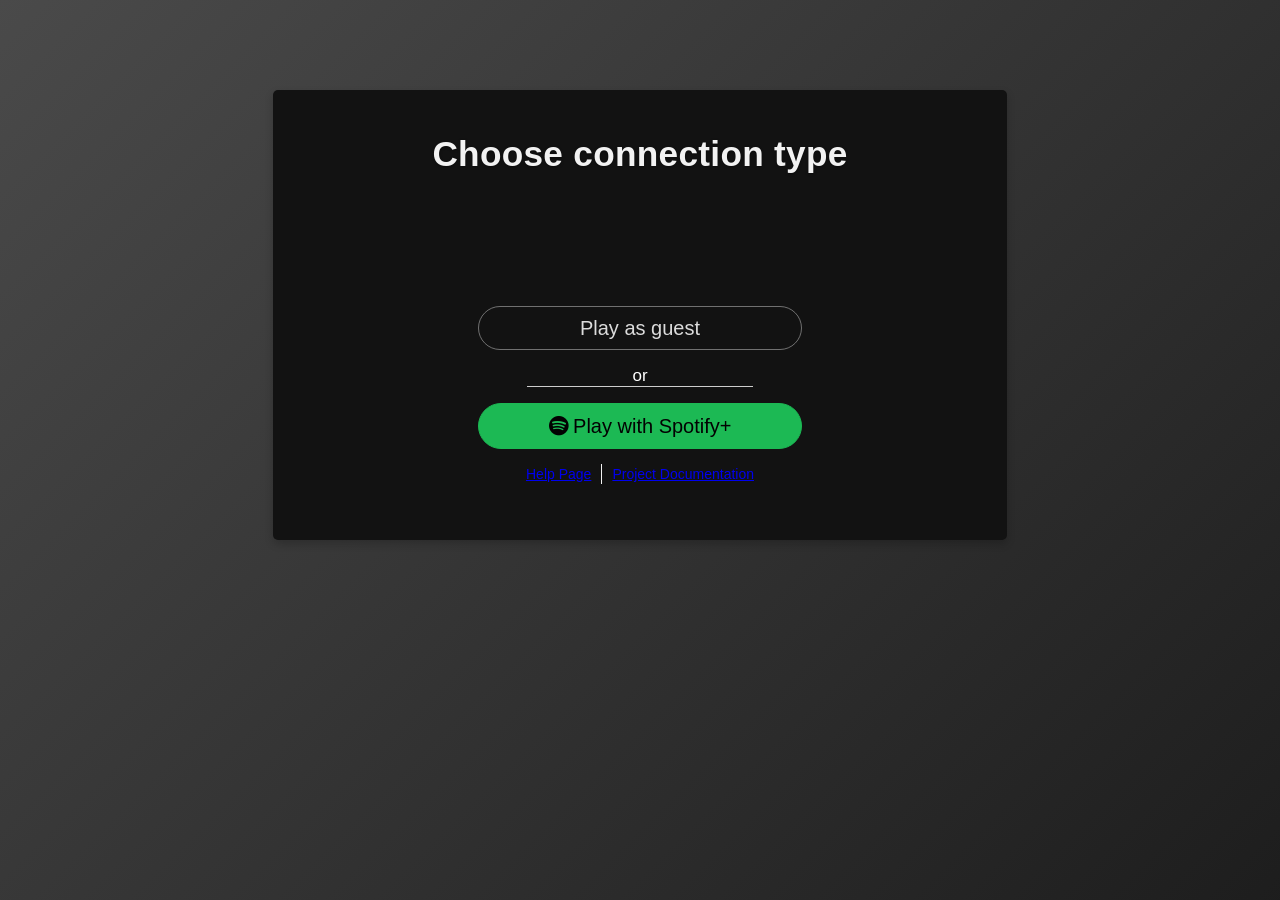
==== commit c5879ce5: "fe changes: tightened up css. added "play again" feature. Tightened up some UX. Bug fix: game compet" ====
--- a/src/index.html
+++ b/src/index.html
@@ -23,13 +23,13 @@
                 </a>
             </div>
             <div class="sign-up-container">
+                <div class="help-footer help-footer-after">
+                    <span class="help-text"></span>
+                    <a target="_blank" href="https://www.youtube.com/watch?v=oHg5SJYRHA0&ab_channel=cotter548" class="help_btn">Help Page</a>
+                </div>
                 <div class="help-footer">
-                    <span class="help-text">Dont know what your doin?</span>
-                    <a target="_blank" href="https://www.youtube.com/watch?v=oHg5SJYRHA0&ab_channel=cotter548" class="help_btn">Get help</a>
-                </div>
-                <div class="help-footer" style="margin-top:5px;border-top: 1px solid #ccc">
-                    <span class="help-text">Project Documentation</span>
-                    <a target="_blank" href="https://github.com/Rory-Thompson/fe_spotify_game_v1/blob/main/README.md" class="help_btn">Here</a>
+                    <span class="help-text"></span>
+                    <a target="_blank" href="https://github.com/Rory-Thompson/fe_spotify_game_v1/blob/main/README.md" class="help_btn">Project Documentation</a>
                 </div>
             </div>
         </div>
--- a/src/css/styles.css
+++ b/src/css/styles.css
@@ -69,6 +69,7 @@
   transition-property: background-color, border-color, color, box-shadow, filter, transform;
   background-color: transparent;
   color: #ffffff;
+  cursor: pointer;
   box-sizing: border-box;
 
 }
@@ -104,9 +105,9 @@
     flex-direction: column;
     text-align: center;
     justify-content: flex-start;
-    min-height: 50vh;
-    
-
+    min-height: 350px;
+    max-height: 450px;
+    height: 50vh;
 }
 h1 {
     display: block;
@@ -133,13 +134,22 @@
   display: flex;
   justify-content: center;
   align-items: center;
-  gap: 6px;
   font-size: 14px;
   color: #b3b3b3;
-  margin-top: 40px;
-  min-height:25px;
-  width:50%;
   text-align: center;
+  padding: 10px;
+}
+
+.help-footer-after::after {
+    width:1px;
+    content: "";
+    position: relative;
+    height: 20px;
+    background-color: #f2f2f2;
+    z-index: 3;
+    right: 0px;
+    transform: translateX(10px);
+    color: #f2f2f2;
 }
 
 .help_btn  {
@@ -168,7 +178,7 @@
 
 .sign-up-container {
     display: flex;
-    flex-direction: column;
+    flex-direction: row;
     align-items: center;
     justify-content: center;
     padding-block-end: 16px;
@@ -187,9 +197,9 @@
     align-items: center;
     max-width: 900px;
     color:#121212;
-    min-height: 55vh;
-    max-height: 70vh;
-    padding-bottom: 30px;
+    min-height: 470px;
+    max-height: 700px;
+    padding-bottom: 5px;
 }
 
 .content-box {
@@ -310,7 +320,7 @@
     align-items: flex-start;
     overflow-y: hidden;
     margin-bottom: 10px;
-    flex-grow: 0.7;
+    flex-grow: 1;
 }
 
 
@@ -474,12 +484,17 @@
     flex-direction: column;
     overflow-y: hidden;
     overflow-x: hidden;
+    flex-grow: 1;
 }
 .multi-choice-options-container {
-    display: grid;
+    display: flex;
+    flex-direction: column;
+    justify-content: center;
+    align-items: center;
     width: 100%;
     padding: 0 clamp(5px, 20%, 150px);
-    margin-top: 20px;
+    flex-grow: 1;
+
 }
 
 .multi-choice-heading {
@@ -488,7 +503,6 @@
     align-items: center;
     justify-content: space-between;
     width: 100%;
-    padding-right: 5px;
     
 }
 .multi-choice-option {
@@ -533,12 +547,16 @@
 }
 .start-game-button-container {
     width: 90%;
+    /* max-width: 650px; */
+    display: flex;
+    flex-direction: row;
+    align-items: center;
+    justify-content: flex-end;
+
+}
+
+.question-submit-btn-container {
     max-width: 650px;
-    display: flex;
-    flex-direction: row;
-    align-items: center;
-    justify-content: flex-end;
-
 }
 .start-game-btn {
     color: #f2f2f2;
@@ -546,7 +564,7 @@
     bottom: 5px;
     border:#b3b3b3 solid 1px;
     border-radius: 10px;
-    right: 5px;
+    right: 0px;
     padding: 10px 20px;
     cursor: pointer;
     filter: none;
@@ -554,14 +572,14 @@
     width: auto;
     font-size: 16px;
     position: relative;
-    
+    margin: 0px;
 }
 
 
 .not-clickable {
   filter: grayscale(100%) brightness(0.7);
   cursor: not-allowed;
-  pointer-events: auto;/* stops button clicks but still allows hover */
+  pointer-events: none;/* stops pointer events for a devision. */
 }
 
 
@@ -616,6 +634,34 @@
   animation: spinner-dash-animation 1.5s ease-in-out infinite;
 }
 
+.loading-failed-div {
+    color: #C0C0C0;
+    display: flex;
+    flex-direction: column;
+    align-items: center;
+    justify-content: center;
+    margin: 5px;
+}
+
+.icon-btn {
+    margin: 3px;
+}
+
+.icon-btn:hover {
+    border-color: #ffffff;
+    /* text-shadow: 1px 0 #fff, -1px 0 #fff, 0 1px #fff, 0 -1px #fff,
+               1px 1px #fff, -1px -1px #fff, 1px -1px #fff, -1px 1px #fff; */
+    transform: rotate(120deg);
+    transition: 0.7s;
+    cursor: pointer;
+    scale: 1.03;
+}
+
+.loading-failed-btn {
+    font-size: 80px;
+    color: #ff6ec4;
+}
+
 
 @keyframes spinner-rotate-animation {
   100% {
@@ -1041,7 +1087,7 @@
 .fa-caret-down {
     transition: transform 0.3s ease-in;
 }
-.search-bar:has(input:focus) .fa-caret-down {
+.search-bar:has(:focus-within) .fa-caret-down {
     /*when the search bar has a child input in focus, the child element fa-caret-downb value should see this. */
     transform: rotate(90deg);
 }
@@ -1052,14 +1098,20 @@
     width: 100%;
     display: none;
     position: absolute;
+    max-height: 150px;
     top: 100%;
+    overflow-y: auto;
     z-index: 3;
     border-radius: 5px;
 }
+.dropdown-menu-icon:hover {
+    cursor: pointer;
+}
+
 .rows-search-container-dropdown {
     position: relative;
     display: none;
-    height: 150px;/*UPDATE THIS VALUE TO CHANGE THE HEIGHT OF THE ROW*/
+    /* height: 150px;UPDATE THIS VALUE TO CHANGE THE HEIGHT OF THE ROW */
     width: 100%;
     color: #f2f2f2;
     background-color: #666;
@@ -1067,12 +1119,14 @@
     border-radius: 9px;
     opacity: 0.95;
     overflow-x: hidden;
-    overflow-y: auto;
+    /* overflow-y: auto; */
 }
 
 .search-bar-dropdown-container {
     position: relative;
-    display: block;
+    display: flex;
+    align-items: flex-end;
+    justify-content: flex-end;
 }
 
 .row-search-dropdown span {
@@ -1156,7 +1210,9 @@
 
 .review-container {
     position: relative;
-    justify-content: center;
+    max-width: 750px;
+    justify-content: center;
+    padding: 10px;
 }
 
 .review-container::before {
@@ -1191,6 +1247,7 @@
     flex-direction: row;
     
 }
+
 
 .stats-container h3 {
     color: #f2f2f2;
@@ -1243,3 +1300,11 @@
   transform: translateY(100%);
 }
 
+.play-again-container {
+    display: flex;
+    width: 100%;
+    flex-grow: 1;
+    flex-direction: column;
+    align-items: flex-end;
+    justify-content:flex-end;
+}
